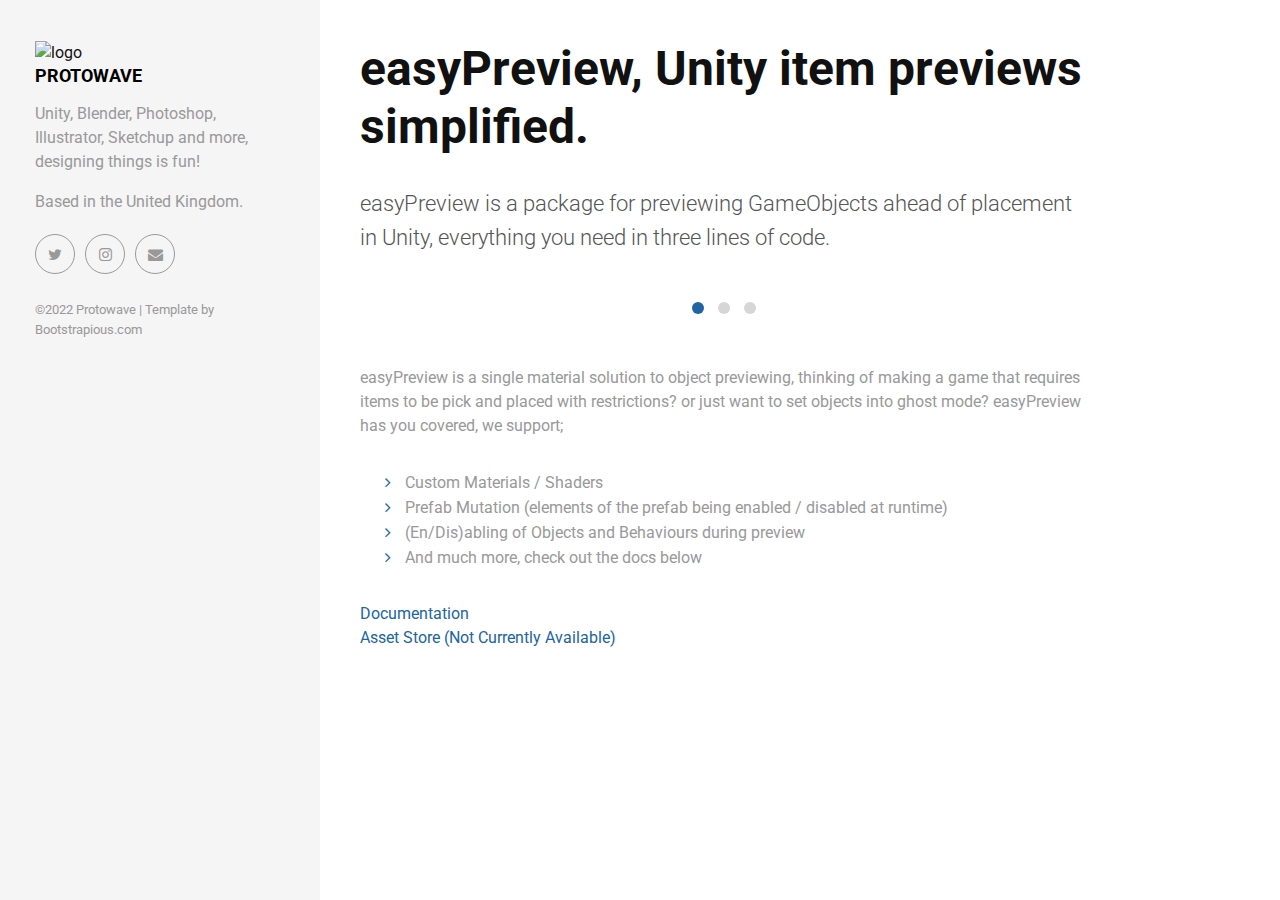
==== easyPreview.html @ 977b1736 "tab stuff" ====
<!DOCTYPE html>
<html>
</html>
<head>
  <meta charset="utf-8">
  <meta http-equiv="X-UA-Compatible" content="IE=edge">
  <title>✨ ̷p̷r̷o̷t̷o̷w̷a̷v̷e̷ - easyPreview</title>
  <meta name="description" content="">
  <meta name="viewport" content="width=device-width, initial-scale=1">
  <meta name="robots" content="all,follow">
  <!-- Bootstrap CSS-->
  <link rel="stylesheet" href="vendor/bootstrap/css/bootstrap.min.css">
  <!-- Font Awesome CSS-->
  <link rel="stylesheet" href="vendor/font-awesome/css/font-awesome.min.css">
  <!-- Google fonts - Roboto-->
  <link rel="stylesheet" href="https://fonts.googleapis.com/css?family=Roboto:400,300,700,400italic">
  <!-- owl carousel-->
  <link rel="stylesheet" href="vendor/owl.carousel/assets/owl.carousel.css">
  <link rel="stylesheet" href="vendor/owl.carousel/assets/owl.theme.default.css">
  <!-- theme stylesheet-->
  <link rel="stylesheet" href="css/style.blue.css" id="theme-stylesheet">
  <!-- Custom stylesheet - for your changes-->
  <link rel="stylesheet" href="css/custom.css">
  <!-- Favicon-->
  <link rel="shortcut icon" href="favicon.ico">
  <!-- Tweaks for older IEs--><!--[if lt IE 9]>
    <script src="https://oss.maxcdn.com/html5shiv/3.7.3/html5shiv.min.js"></script>
    <script src="https://oss.maxcdn.com/respond/1.4.2/respond.min.js"></script><![endif]-->


    <link rel="preconnect" href="https://fonts.googleapis.com">
<link rel="preconnect" href="https://fonts.gstatic.com" crossorigin>
<link href="https://fonts.googleapis.com/css2?family=Be+Vietnam+Pro:ital,wght@0,500;0,600;0,700;1,500;1,600;1,700&display=swap" rel="stylesheet">


</head>
<body>
  <div id="all">
    <div class="container-fluid">
      <div class="row row-offcanvas row-offcanvas-left"> 
        <!--   *** SIDEBAR ***-->
        <div id="sidebar" class="col-md-4 col-lg-3 sidebar-offcanvas">
          <div class="sidebar-content">

            <div id="logo_div">
            <img src="logo128.png" alt="logo" width="30" height="30" id="title_logo">
            <h1 class="sidebar-heading"> <a href="index.html" id="title_Override">protowave</a></h1>
            </div>
            
            <p class="sidebar-p">Unity, Blender, Photoshop, Illustrator, Sketchup and more, designing things is fun!</p>
            <p class="sidebar-p">Based in the United Kingdom. </p>
            <!--<ul class="sidebar-menu">-->
                <!-- Link-->
                <!--<li class="sidebar-item"><a href="index.html" class="sidebar-link active">Home</a></li>-->
                <!-- Link-->
               <!-- <li class="sidebar-item"><a href="about.html" class="sidebar-link">About</a></li>-->
                <!-- Link-->
               <!-- <li class="sidebar-item"><a href="contact.html" class="sidebar-link">Get in touch</a></li>-->
            <!--</ul>-->
            <!--<p class="social"><a href="#" data-animate-hover="pulse" class="external facebook"><i class="fa fa-facebook"></i></a><a href="#" data-animate-hover="pulse" class="external gplus"><i class="fa fa-google-plus"></i></a><a href="#" data-animate-hover="pulse" class="external twitter"><i class="fa fa-twitter"></i></a><a href="#" title="" class="external instagram"><i class="fa fa-instagram"></i></a><a href="#" data-animate-hover="pulse" class="email"><i class="fa fa-envelope"></i></a></p>-->
            <p class="social"></i></a><a href="#" data-animate-hover="pulse" class="external twitter"><i class="fa fa-twitter"></i></a><a href="#" title="" class="external instagram"><i class="fa fa-instagram"></i></a><a href="#" data-animate-hover="pulse" class="email"><i class="fa fa-envelope"></i></a></p>
            <div class="copyright text-center text-md-left">
              <p class="credit">&copy;2022 Protowave | Template by <a href="http://bootstrapious.com/portfolio-themes" class="external">Bootstrapious.com</a></p>
              <!-- Please do not remove the backlink to us, unless you support the development at http://bootstrapious.com/donate. It is part of the license conditions. Thanks for understanding :)        -->
            </div>
          </div>
        </div>
        <!--   *** SIDEBAR END ***  -->
        <!--   *** DETAIL ***-->
        <div class="col-md-8 col-lg-9 content-column white-background">
          <div class="small-navbar d-flex d-md-none">
            <button type="button" data-toggle="offcanvas" class="btn btn-outline-primary"> <i class="fa fa-align-left mr-2"></i>Menu</button>
            <h1 class="small-navbar-heading"> <a href="index.html">Creative </a></h1>
          </div>
          <div class="row">
            <div class="col-xl-10">
              <div class="content-column-content">
                <h1>easyPreview, Unity item previews simplified.</h1>
                <p class="lead">easyPreview is a package for previewing GameObjects ahead of placement in Unity, everything you need in three lines of code.</p>
                <div id="main-slider" class="owl-carousel owl-theme">
                  <div class="item"><img src="images/dualfirecrop.png" alt="" class="img-fluid"></div>
                  <div class="item"><img src="images/fireprefabexample.png" alt="" class="img-fluid"></div>
                  <div class="item"><img src="images/previewentity.png" alt="" class="img-fluid"></div>
                </div>
                <!-- /#main-slider-->
                <p>easyPreview is a single material solution to object previewing, thinking of making a game that requires items to be pick and placed with restrictions? or just want to set objects
                  into ghost mode? easyPreview has you covered, we support;</p>

                  <ul>
                    <li>Custom Materials / Shaders</li>
                    <li>Prefab Mutation (elements of the prefab being enabled / disabled at runtime)</li>
                    <li>(En/Dis)abling of Objects and Behaviours during preview</li>
                    <li>And much more, check out the docs below</li>
                    </ul>

                <a href="documentation/easyPreview" class="document_links">Documentation</a>
                <br>
                <a href="" class="document_links">Asset Store (Not Currently Available)</a>

                <!--
                <ol>
                  <li>Lorem ipsum dolor sit amet, consectetuer adipiscing elit.</li>
                  <li>Aliquam tincidunt mauris eu risus.</li>
                </ol>
                <blockquote class="blockquote">
                  <p class="mb-0">The Big Oxmox advised her not to do so, because there were thousands of bad Commas, wild Question Marks and devious Semikoli, but the Little Blind Text didn’t listen. She packed her seven versalia, put her initial into the belt and made herself on the way.</p>
                </blockquote>
                <h2>Header Level 2</h2>
                <p>Even the all-powerful Pointing has no control about the blind texts it is an almost unorthographic life One day however a small line of blind text by the name of Lorem Ipsum decided to leave for the far World of Grammar.</p>
                <p>The Big Oxmox advised her not to do so, because there were thousands of bad Commas, wild Question Marks and devious Semikoli, but the Little Blind Text didn’t listen. She packed her seven versalia, put her initial into the belt and made herself on the way.</p>
                <ul>
                  <li>Lorem ipsum dolor sit amet, consectetuer adipiscing elit.</li>
                  <li>Aliquam tincidunt mauris eu risus.</li>
                </ul>
                <p>When she reached the first hills of the Italic Mountains, she had a last view back on the skyline of her hometown Bookmarksgrove, the headline of Alphabet Village and the subline of her own road, the Line Lane. Pityful a rethoric question ran over her cheek, then</p>
              -->
              </div>
            </div>
          </div>
        </div>
      </div>
    </div>
  </div>
  <!-- JavaScript files-->
  <script src="vendor/jquery/jquery.min.js"></script>
  <script src="vendor/popper.js/umd/popper.min.js"> </script>
  <script src="vendor/bootstrap/js/bootstrap.min.js"></script>
  <script src="vendor/jquery.cookie/jquery.cookie.js"> </script>
  <script src="vendor/owl.carousel/owl.carousel.min.js"></script>
  <script src="vendor/masonry-layout/masonry.pkgd.min.js"></script>
  <script src="js/front.js"></script>
</body>
---- css/style.blue.css ----
/*
=========================================
=========================================

   Bootstrapious Boilerplate Template

=========================================
========================================= */
/*

=========================================================
    GENERAL
=========================================================

*/
html,
body {
  overflow-x: hidden;
}

strong {
  font-weight: 700;
}

header {
  z-index: 1000;
}

section {
  position: relative;
  padding-top: 0.625rem;
  padding-bottom: 0.625rem;
}

section.background-gray-lighter {
  background: #eee;
}

section.background-gray-lightest {
  background: #f5f5f5;
  border-top: solid 1px #eee;
  border-bottom: solid 1px #eee;
}

section.background-secondary {
  background: #FC888A;
  border-top: solid 1px #f92528;
  border-bottom: solid 1px #f92528;
}

.section-inverse {
  color: #fff;
}

.section-inverse h1,
.section-inverse h2,
.section-inverse h3,
.section-inverse h4,
.section-inverse h5,
.section-inverse h6 {
  color: #fff;
}

.section-inverse .heading:after {
  background: #fff;
}

.no-space .box {
  margin: 0 -0.9375rem;
}

.margin-top {
  margin-top: 1.875rem;
}

.margin-top--big {
  margin-top: 3.75rem !important;
}

.margin-bottom {
  margin-bottom: 1.875rem;
}

.margin-bottom--big {
  margin-bottom: 3.75rem !important;
}

.padding--small {
  padding-top: 1.875rem;
  padding-bottom: 1.875rem;
}

.weight-300 {
  font-weight: 300 !important;
}

.weight-500 {
  font-weight: 500 !important;
}

.weight-700 {
  font-weight: 700 !important;
}

.text-gray {
  color: #555;
}

.text-gray-light {
  color: #999;
}

.text-gray-lighter {
  color: #eee;
}

a,
button {
  -webkit-transition: all 0.2s;
  transition: all 0.2s;
}

.clickable {
  cursor: pointer !important;
}

.required {
  color: #2065A1;
}

.accent {
  color: #2065A1;
}

.icon {
  display: inline-block;
  width: 3.75rem;
  height: 3.75rem;
  line-height: 3.75rem;
  border-radius: 1.875rem;
  border: solid 1px #2065A1;
  color: #2065A1;
  -webkit-transition: all 0.3s;
  transition: all 0.3s;
  font-size: 1.875rem;
  margin: 0 auto 1.875rem;
  text-align: center;
}

.icon.brand-secondary {
  border-color: #FC888A;
  color: #FC888A;
}

.icon.brand-terciary {
  border-color: #37123C;
  color: #37123C;
}

.icon.brand-four {
  border-color: #71677C;
  color: #71677C;
}

/*

=========================================================
SIDEBAR + RIGHT COLUMN
=========================================================

*/
#sidebar {
  padding-top: 2.5rem;
}

@media (min-width: 576px) {
  .sidebar-content {
    padding-left: 1.25rem;
    padding-right: 1.25rem;
  }
}

.sidebar-heading {
  font-size: 1.125rem;
  text-transform: uppercase;
}

.sidebar-heading a {
  color: #000;
  text-decoration: none;
  -webkit-transition: all 0.3s;
  transition: all 0.3s;
}

.sidebar-heading a:hover {
  border-bottom: dotted 1px #2065A1;
  color: #000;
  text-decoration: none;
}

.sidebar-p {
  color: #999;
  font-size: 0.875;
}

.sidebar-menu {
  list-style-type: none;
  padding-left: 1.25rem;
  margin-bottom: 2.5rem;
}

.sidebar-item {
  margin-bottom: 0.85rem;
}

.sidebar-item.active > a, .sidebar-item.current-menu-item > a {
  color: #2065A1;
  font-weight: bold;
}

.sidebar-item.active:before, .sidebar-item.current-menu-item:before {
  color: #2065A1;
}

.sidebar-item a:hover {
  text-decoration: none;
  color: #2065A1;
}

.sidebar-item .sub-menu {
  list-style: none;
  padding-left: 0.625rem;
  margin: 0.625rem 0;
}

.sidebar-item .sub-menu a {
  color: #999;
}

.sidebar-item .sub-menu a:hover {
  color: #2065A1;
}

.sidebar-item .sub-menu li.active > a,
.sidebar-item .sub-menu li.current-menu-item > a {
  color: #2065A1;
  font-weight: bold;
}

.sidebar-item .sub-menu li.active:before,
.sidebar-item .sub-menu li.current-menu-item:before {
  color: #2065A1;
}

.sidebar-link {
  color: #555;
}

.sidebar-link:before {
  font-family: 'FontAwesome';
  content: '\f105';
  margin: 0 0.85rem 0 -0.9375rem;
  color: #999;
}

.sidebar-link.active {
  color: #2065A1;
  font-weight: bold;
}

.sidebar-link.active::before {
  color: #2065A1;
}

.sidebar-link:hover::before {
  color: #2065A1;
}

.content-column {
  padding-top: 2.5rem;
  padding-left: 1.25rem;
  padding-right: 1.25rem;
  padding-bottom: 1.25rem;
}

@media (min-width: 768px) {
  .content-column {
    padding-left: 2.5rem;
    padding-right: 2.5rem;
  }
}

.content-column.white-background {
  background: #fff;
  min-height: 100vh;
}

.grid {
  padding-top: 0.85rem;
  overflow: hidden;
}

.content-column-content p.lead {
  color: #555;
}

.content-column-content p,
.content-column-content li {
  color: #999;
}

.content-column-content ul li {
  list-style-type: none;
}

.content-column-content ul li:before {
  font-family: 'FontAwesome';
  content: '\f105';
  margin: 0 0.85rem 0 -0.9375rem;
  color: #2065A1;
}

.content-column-content h1,
.content-column-content h2,
.content-column-content h3,
.content-column-content h4,
.content-column-content h5,
.content-column-content h6,
.content-column-content p,
.content-column-content form,
.content-column-content ul,
.content-column-content ol {
  margin-bottom: 2rem;
}

.small-navbar {
  width: 100%;
  -webkit-box-pack: justify;
  -ms-flex-pack: justify;
  justify-content: space-between;
  -webkit-box-align: center;
  -ms-flex-align: center;
  align-items: center;
  margin-bottom: 2rem;
}

.small-navbar-heading {
  display: block;
  font-size: 1.125rem;
  text-transform: uppercase;
  margin-bottom: 0 !important;
}

.small-navbar-heading a {
  color: #000;
  text-decoration: none;
  -webkit-transition: all 0.3s;
  transition: all 0.3s;
}

.small-navbar-heading a:hover {
  border-bottom: dotted 1px #2065A1;
  color: #000;
  text-decoration: none;
}

/*

=========================================================
OFF-CANVAS SIDEBAR BEHAVIOUR
=========================================================

*/
@media (max-width: 767.98px) {
  .row-offcanvas {
    position: relative;
    -webkit-transition: all .25s ease-out;
    transition: all .25s ease-out;
    opacity: 1;
  }
  .row-offcanvas-right {
    right: 0;
  }
  .row-offcanvas-left {
    left: 0;
  }
  .row-offcanvas-right .sidebar-offcanvas {
    right: -50%;
    /* 6 columns */
  }
  .row-offcanvas-left .sidebar-offcanvas {
    left: -48%;
    /* 6 columns */
  }
  .row-offcanvas-right.active {
    right: 50%;
    /* 6 columns */
  }
  .row-offcanvas-left.active {
    left: 50%;
    /* 6 columns */
  }
  .sidebar-offcanvas {
    position: absolute;
    top: 0;
    width: 50%;
    /* 6 columns */
  }
}

/*

=========================================================
SERVICES / INTEGRATIONS
=========================================================

*/
.services {
  margin-top: 5rem;
  text-align: center;
}

.services .services-heading {
  text-transform: uppercase;
  font-size: 1.125rem;
  font-weight: 400;
  color: #999;
  margin-bottom: 2.5rem;
}

.services .heading {
  font-size: 1.125rem;
  font-weight: 700;
  margin-bottom: 1.25rem;
  text-align: center;
}

.services .heading:after {
  content: " ";
  display: block;
  width: 6.25rem;
  height: 1px;
  margin: 1.25rem auto 1.25rem;
  background: #2065A1;
}

.services p {
  font-size: 0.875rem;
  line-height: 1.5;
  margin-bottom: 3.75rem;
  color: #999;
}

/*

=========================================================
CUSTOMERS
=========================================================

*/
.customer {
  text-align: center;
}

.customer img {
  display: inline-block;
  margin-top: 0.625rem;
  margin-bottom: 0.625rem;
  -webkit-filter: grayscale(100%);
  filter: grayscale(100%);
}

.customer img:hover {
  -webkit-filter: grayscale(0);
  filter: grayscale(0);
}

/*

=========================================================
SIGN UP FORM
=========================================================

*/
@media (max-width: 767.98px) {
  .sign-up-form .form-control {
    margin-bottom: 1.25rem;
  }
  .sign-up-form .btn {
    margin-bottom: 1.25rem;
  }
}

label {
  font-weight: normal;
  color: #555;
  font-size: 0.875rem;
  text-transform: uppercase;
  letter-spacing: .1rem;
}

/*

=========================================================
SOCIAL LINKS
=========================================================

*/
.contact-form {
  margin-bottom: 1.25rem;
}

p.social {
  margin-top: 1.25rem;
}

p.social a {
  margin: 0 0.625rem 0.625rem 0;
  color: #fff;
  display: inline-block;
  width: 2.5rem;
  height: 2.5rem;
  border-radius: 1.25rem;
  line-height: 2.5rem;
  font-size: 0.9375rem;
  text-align: center;
  -webkit-transition: all 0.3s;
  transition: all 0.3s;
  vertical-align: bottom;
  border: solid 1px #999;
  color: #999;
  transition: all 0.3s;
  /*
             &.facebook {background-color: #4460ae; border-color: #4460ae;}
             &.gplus {background-color: #c21f25; border-color: #c21f25;}
             &.twitter {background-color: #3cf; border-color: #3cf;}
             &.instagram {background-color: #cd4378; border-color: #cd4378;}
             &.email {background-color: #4a7f45; border-color: #4a7f45;}
             &.link {background-color: #871AFF; border-color: #871AFF;}
             */
}

p.social a:hover {
  color: #2065A1;
  border-color: #2065A1;
}

p.social a i {
  vertical-align: bottom;
  line-height: 2.5rem;
}

p.social.social--outline a {
  background: transparent;
}

p.social.social--outline a.facebook {
  color: #4460ae;
  border-color: #4460ae;
}

p.social.social--outline a.gplus {
  color: #c21f25;
  border-color: #c21f25;
}

p.social.social--outline a.twitter {
  color: #3cf;
  border-color: #3cf;
}

p.social.social--outline a.instagram {
  color: #cd4378;
  border-color: #cd4378;
}

p.social.social--outline a.email {
  color: #4a7f45;
  border-color: #4a7f45;
}

p.social.social--outline a.link {
  color: #871AFF;
  border-color: #871AFF;
}

p.social.social--big a {
  width: 3.75rem;
  height: 3.75rem;
  border-radius: 1.875rem;
  line-height: 3.75rem;
  font-size: 1.56rem;
}

p.social.social--big i {
  line-height: 3.75rem;
}

/*

=========================================================
COPYRIGHT
=========================================================

*/
.copyright {
  color: #999;
  font-size: 0.8125rem;
}

.copyright p.credit {
  margin-bottom: 0.625rem;
}

.copyright p.credit a {
  color: #999;
}

/*

=========================================================
MAIN PORTFOLIO SLIDER
=========================================================

*/
#main-slider {
  margin-bottom: 2.5rem;
}

#main-slider ul li div {
  width: 100%;
}

#main-slider .owl-wrapper-outer {
  -webkit-box-shadow: 0 1px 0.85rem #ccc;
  box-shadow: 0 1px 0.85rem #ccc;
}

#main-slider .owl-controls .owl-buttons {
  display: none;
}

#main-slider .owl-controls .owl-page.active span,
#main-slider .owl-controls.clickable .owl-page:hover span {
  background: #2065A1;
}

/*

=========================================================
ABOUT
=========================================================

*/
.progress-title {
  text-align: left;
  font-weight: 700;
  text-transform: uppercase;
  color: #999;
  font-size: 0.78rem;
}

.progress-bar-skill1 {
  background: #4c99db;
}

.progress-bar-skill2 {
  background: #368cd7;
}

.progress-bar-skill3 {
  background: #2880cc;
}

.progress-bar-skill4 {
  background: #2472b6;
}

.progress-bar-skill5 {
  background: #2065a1;
}

.skill-item {
  margin-bottom: 1rem;
}

.skill-item:last-of-type {
  margin-bottom: 3rem;
}

.progress {
  height: 1.5rem;
  border-radius: 0;
}

/* breadcrumbs */
.breadcrumb {
  font-family: "Roboto", Helvetica, Arial, sans-serif;
  text-transform: uppercase;
  text-align: center;
  font-size: 0.875rem;
}

.masonry-item {
  margin-bottom: 2rem;
}

.tile-link {
  position: absolute;
  cursor: pointer;
  width: 100%;
  height: 100%;
  left: 0;
  top: 0;
  z-index: 30;
}

.box-masonry {
  background: #fff;
  position: relative;
  -webkit-box-shadow: 0 0 5px #ccc;
  box-shadow: 0 0 5px #ccc;
  -webkit-transition: all 0.3s;
  transition: all 0.3s;
  overflow: hidden;
  text-overflow: ellipsis;
  margin-bottom: 2rem;
}

.box-masonry h4 {
  font-size: 1rem;
  line-height: 1.5;
  font-weight: 700;
  text-transform: uppercase;
  letter-spacing: 0.1em;
}

.box-masonry h4 a {
  color: #000;
  border-bottom: solid 1px transparent;
}

.box-masonry h4 a:hover {
  border-bottom: dotted 1px #2065A1;
  color: #000;
  text-decoration: none;
}

.box-masonry .box-masonry-text {
  padding: 1rem 1.25rem 1rem;
}

.box-masonry .box-masonry-text p {
  color: #999;
  font-size: 0.95rem;
}

.box-masonry .box-masonry-hover-text-header {
  position: absolute;
  left: 0;
  right: 0;
  top: 0;
  padding: 1rem 1.25rem 1rem;
  opacity: 0;
  -webkit-transition: all 0.3s;
  transition: all 0.3s;
  color: #555;
}

.box-masonry .box-masonry-hover-text-header p {
  font-size: 0.875rem;
}

.box-masonry .box-masonry-hover-text-header h4 a {
  color: #555;
}

.box-masonry .box-masonry-hover-center {
  position: absolute;
  width: 100%;
  top: 30%;
  opacity: 0;
  padding-left: 1.25rem;
  -webkit-transition: all 0.3s;
  transition: all 0.3s;
  text-align: center;
}

.box-masonry .box-masonry-hover-center .see-more-icon {
  color: #555;
  font-size: 3.125rem;
}

.box-masonry:hover {
  margin-top: -5px;
  -webkit-box-shadow: 0 2px 20px rgba(0, 0, 0, 0.2);
  box-shadow: 0 2px 20px rgba(0, 0, 0, 0.2);
}

.box-masonry:hover .box-masonry-hover-text-header {
  opacity: 1;
}

.box-masonry:hover .box-masonry-hover-center {
  opacity: 1;
}

.box-masonry:hover .box-masonry-image.with-hover-overlay:before {
  opacity: 0.8;
}

.box-masonry:hover .box-masonry-image.with-hover-icon:after {
  opacity: 0.7;
}

.box-masonry h2:last-child,
.box-masonry p:last-child {
  margin-bottom: 0;
}

.box-masonry .box-masonry-image {
  display: block;
  position: relative;
  min-height: 6.25rem;
  background: #ccc;
}

.box-masonry .box-masonry-image.with-hover-overlay:before {
  display: block;
  position: absolute;
  content: " ";
  background: #fff;
  opacity: 0;
  width: 100%;
  height: 100%;
  left: 0;
  top: 0;
  -webkit-transition: all 0.3s;
  transition: all 0.3s;
}

.box-masonry .box-masonry-image.with-hover-icon:after {
  display: block;
  position: absolute;
  width: 100%;
  left: 0;
  top: 50%;
  -webkit-transform: translate(0, -50%);
  transform: translate(0, -50%);
  opacity: 0;
  -webkit-transition: all 0.3s;
  transition: all 0.3s;
  font-family: 'FontAwesome';
  content: '\f105';
  text-align: center;
  font-size: 3.125rem;
  color: #555;
}

.box-masonry .box-masonry-image:hover {
  text-decoration: none;
}

.comment-list {
  list-style-type: none;
  padding-left: 0;
}

.comment-list li:before {
  content: "";
  display: none;
  margin: 0;
}

.comments-title {
  text-transform: uppercase;
  color: #999;
  font-size: 1.5rem;
}

.comment-body {
  margin-bottom: 1.25rem;
}

.comment-meta {
  clear: both;
  margin-bottom: 1.25rem;
}

.comment-author {
  font-family: inherit;
  text-transform: uppercase;
  color: #999;
  font-size: 0.875rem;
  float: left;
}

.comment-metadata {
  float: right;
  font-family: inherit;
  text-transform: uppercase;
  color: #999;
  font-size: 0.875rem;
}

.comment-content {
  font-weight: 300;
}

.comment-reply-link {
  font-size: 0.875rem;
}

.avatar {
  border-radius: 50%;
}

.comment-respond {
  margin-top: 2.5rem;
}

.post-navigation {
  margin-bottom: 2.5rem;
}

.comment-reply-title {
  font-size: 1.5rem;
}

.entry-meta {
  color: #999;
  font-size: 0.875rem;
}

.owl-theme .owl-dots .owl-dot span {
  width: 12px;
  height: 12px;
}

.owl-theme .owl-dots .owl-dot {
  outline: none;
}

.owl-theme .owl-dots .owl-dot.active span,
.owl-theme .owl-dots .owl-dot:hover span {
  background: #2065A1;
}

/*

=====================
STYLE SWITCHER FOR DEMO
=====================

*/
#style-switch-button {
  position: fixed;
  bottom: 120px;
  left: 0px;
  border-radius: 0;
  z-index: 2;
  color: #fff;
}

#style-switch {
  width: 300px;
  padding: 20px;
  position: fixed;
  bottom: 160px;
  left: 0;
  background: #fff;
  border: solid 1px #555;
  z-index: 2000;
}

#style-switch h4 {
  color: #252525;
}

/* ========================================= 
   
      THEMING OF THE BOOTSTRAP COMPONENTS           

   ========================================= 
   
    1 - NAVBAR
    2 - BUTTONS
    3 - TYPE
    4 - PAGINATION
    5 - UTILITIES
    6 - FORMS
    7 - CODE
    8 - NAV
    9 - CARD
    10 - DROPDOWNS
   
*/
/*
 * 1. NAVBAR
 */
.navbar {
  padding: 0.5rem 1rem;
}

.navbar-brand {
  display: inline-block;
  padding-top: 0.3125rem;
  padding-bottom: 0.3125rem;
  margin-right: 1rem;
  font-size: 1.25rem;
}

.navbar-toggler {
  padding: 0.25rem 0.75rem;
  font-size: 1.25rem;
  line-height: 1;
  border: 1px solid transparent;
  border-radius: 0;
}

.navbar-light .navbar-brand {
  color: rgba(0, 0, 0, 0.9);
}

.navbar-light .navbar-brand:hover, .navbar-light .navbar-brand:focus {
  color: rgba(0, 0, 0, 0.9);
}

.navbar-light .navbar-nav .nav-link {
  color: rgba(0, 0, 0, 0.5);
}

.navbar-light .navbar-nav .nav-link:hover, .navbar-light .navbar-nav .nav-link:focus {
  color: rgba(0, 0, 0, 0.7);
}

.navbar-light .navbar-nav .nav-link.disabled {
  color: rgba(0, 0, 0, 0.3);
}

.navbar-light .navbar-nav .show > .nav-link,
.navbar-light .navbar-nav .active > .nav-link,
.navbar-light .navbar-nav .nav-link.show,
.navbar-light .navbar-nav .nav-link.active {
  color: rgba(0, 0, 0, 0.9);
}

.navbar-light .navbar-toggler {
  color: rgba(0, 0, 0, 0.5);
  border-color: rgba(0, 0, 0, 0.1);
}

.navbar-light .navbar-toggler-icon {
  background-image: url("data:image/svg+xml;charset=utf8,%3Csvg viewBox='0 0 30 30' xmlns='http://www.w3.org/2000/svg'%3E%3Cpath stroke='rgba(0, 0, 0, 0.5)' stroke-width='2' stroke-linecap='round' stroke-miterlimit='10' d='M4 7h22M4 15h22M4 23h22'/%3E%3C/svg%3E");
}

.navbar-light .navbar-text {
  color: rgba(0, 0, 0, 0.5);
}

.navbar-dark .navbar-brand {
  color: #fff;
}

.navbar-dark .navbar-brand:hover, .navbar-dark .navbar-brand:focus {
  color: #fff;
}

.navbar-dark .navbar-nav .nav-link {
  color: rgba(255, 255, 255, 0.5);
}

.navbar-dark .navbar-nav .nav-link:hover, .navbar-dark .navbar-nav .nav-link:focus {
  color: rgba(255, 255, 255, 0.75);
}

.navbar-dark .navbar-nav .nav-link.disabled {
  color: rgba(255, 255, 255, 0.25);
}

.navbar-dark .navbar-nav .show > .nav-link,
.navbar-dark .navbar-nav .active > .nav-link,
.navbar-dark .navbar-nav .nav-link.show,
.navbar-dark .navbar-nav .nav-link.active {
  color: #fff;
}

.navbar-dark .navbar-toggler {
  color: rgba(255, 255, 255, 0.5);
  border-color: rgba(255, 255, 255, 0.1);
}

.navbar-dark .navbar-toggler-icon {
  background-image: url("data:image/svg+xml;charset=utf8,%3Csvg viewBox='0 0 30 30' xmlns='http://www.w3.org/2000/svg'%3E%3Cpath stroke='rgba(255, 255, 255, 0.5)' stroke-width='2' stroke-linecap='round' stroke-miterlimit='10' d='M4 7h22M4 15h22M4 23h22'/%3E%3C/svg%3E");
}

.navbar-dark .navbar-text {
  color: rgba(255, 255, 255, 0.5);
}

/*
 * 2. BUTTONS
 */
.btn {
  font-weight: 400;
  border: 1px solid transparent;
  padding: 0.375rem 0.75rem;
  font-size: 1rem;
  line-height: 1.5;
  border-radius: 0;
  -webkit-transition: color 0.15s ease-in-out, background-color 0.15s ease-in-out, border-color 0.15s ease-in-out, -webkit-box-shadow 0.15s ease-in-out;
  transition: color 0.15s ease-in-out, background-color 0.15s ease-in-out, border-color 0.15s ease-in-out, -webkit-box-shadow 0.15s ease-in-out;
  transition: color 0.15s ease-in-out, background-color 0.15s ease-in-out, border-color 0.15s ease-in-out, box-shadow 0.15s ease-in-out;
  transition: color 0.15s ease-in-out, background-color 0.15s ease-in-out, border-color 0.15s ease-in-out, box-shadow 0.15s ease-in-out, -webkit-box-shadow 0.15s ease-in-out;
}

@media screen and (prefers-reduced-motion: reduce) {
  .btn {
    -webkit-transition: none;
    transition: none;
  }
}

.btn:focus, .btn.focus {
  -webkit-box-shadow: 0 0 0 0.2rem rgba(32, 101, 161, 0.25);
  box-shadow: 0 0 0 0.2rem rgba(32, 101, 161, 0.25);
}

.btn.disabled, .btn:disabled {
  opacity: 0.65;
}

.btn:not(:disabled):not(.disabled):active, .btn:not(:disabled):not(.disabled).active {
  background-image: none;
}

.btn-link {
  font-weight: 400;
  color: #2065A1;
}

.btn-link:hover {
  color: #133d61;
  text-decoration: underline;
}

.btn-link:focus, .btn-link.focus {
  text-decoration: underline;
}

.btn-link:disabled, .btn-link.disabled {
  color: #222;
}

.btn-primary {
  color: #fff;
  background-color: #2065A1;
  border-color: #2065A1;
}

.btn-primary:hover {
  color: #fff;
  background-color: #1a5181;
  border-color: #184a76;
}

.btn-primary:focus, .btn-primary.focus {
  -webkit-box-shadow: 0 0 0 0.2rem rgba(32, 101, 161, 0.5);
  box-shadow: 0 0 0 0.2rem rgba(32, 101, 161, 0.5);
}

.btn-primary.disabled, .btn-primary:disabled {
  color: #fff;
  background-color: #2065A1;
  border-color: #2065A1;
}

.btn-primary:not(:disabled):not(.disabled):active, .btn-primary:not(:disabled):not(.disabled).active,
.show > .btn-primary.dropdown-toggle {
  color: #fff;
  background-color: #184a76;
  border-color: #15446c;
}

.btn-primary:not(:disabled):not(.disabled):active:focus, .btn-primary:not(:disabled):not(.disabled).active:focus,
.show > .btn-primary.dropdown-toggle:focus {
  -webkit-box-shadow: 0 0 0 0.2rem rgba(32, 101, 161, 0.5);
  box-shadow: 0 0 0 0.2rem rgba(32, 101, 161, 0.5);
}

.btn-secondary {
  color: #fff;
  background-color: #222;
  border-color: #222;
}

.btn-secondary:hover {
  color: #fff;
  background-color: #0f0f0f;
  border-color: #090909;
}

.btn-secondary:focus, .btn-secondary.focus {
  -webkit-box-shadow: 0 0 0 0.2rem rgba(34, 34, 34, 0.5);
  box-shadow: 0 0 0 0.2rem rgba(34, 34, 34, 0.5);
}

.btn-secondary.disabled, .btn-secondary:disabled {
  color: #fff;
  background-color: #222;
  border-color: #222;
}

.btn-secondary:not(:disabled):not(.disabled):active, .btn-secondary:not(:disabled):not(.disabled).active,
.show > .btn-secondary.dropdown-toggle {
  color: #fff;
  background-color: #090909;
  border-color: #020202;
}

.btn-secondary:not(:disabled):not(.disabled):active:focus, .btn-secondary:not(:disabled):not(.disabled).active:focus,
.show > .btn-secondary.dropdown-toggle:focus {
  -webkit-box-shadow: 0 0 0 0.2rem rgba(34, 34, 34, 0.5);
  box-shadow: 0 0 0 0.2rem rgba(34, 34, 34, 0.5);
}

.btn-success {
  color: #fff;
  background-color: #28a745;
  border-color: #28a745;
}

.btn-success:hover {
  color: #fff;
  background-color: #218838;
  border-color: #1e7e34;
}

.btn-success:focus, .btn-success.focus {
  -webkit-box-shadow: 0 0 0 0.2rem rgba(40, 167, 69, 0.5);
  box-shadow: 0 0 0 0.2rem rgba(40, 167, 69, 0.5);
}

.btn-success.disabled, .btn-success:disabled {
  color: #fff;
  background-color: #28a745;
  border-color: #28a745;
}

.btn-success:not(:disabled):not(.disabled):active, .btn-success:not(:disabled):not(.disabled).active,
.show > .btn-success.dropdown-toggle {
  color: #fff;
  background-color: #1e7e34;
  border-color: #1c7430;
}

.btn-success:not(:disabled):not(.disabled):active:focus, .btn-success:not(:disabled):not(.disabled).active:focus,
.show > .btn-success.dropdown-toggle:focus {
  -webkit-box-shadow: 0 0 0 0.2rem rgba(40, 167, 69, 0.5);
  box-shadow: 0 0 0 0.2rem rgba(40, 167, 69, 0.5);
}

.btn-info {
  color: #fff;
  background-color: #17a2b8;
  border-color: #17a2b8;
}

.btn-info:hover {
  color: #fff;
  background-color: #138496;
  border-color: #117a8b;
}

.btn-info:focus, .btn-info.focus {
  -webkit-box-shadow: 0 0 0 0.2rem rgba(23, 162, 184, 0.5);
  box-shadow: 0 0 0 0.2rem rgba(23, 162, 184, 0.5);
}

.btn-info.disabled, .btn-info:disabled {
  color: #fff;
  background-color: #17a2b8;
  border-color: #17a2b8;
}

.btn-info:not(:disabled):not(.disabled):active, .btn-info:not(:disabled):not(.disabled).active,
.show > .btn-info.dropdown-toggle {
  color: #fff;
  background-color: #117a8b;
  border-color: #10707f;
}

.btn-info:not(:disabled):not(.disabled):active:focus, .btn-info:not(:disabled):not(.disabled).active:focus,
.show > .btn-info.dropdown-toggle:focus {
  -webkit-box-shadow: 0 0 0 0.2rem rgba(23, 162, 184, 0.5);
  box-shadow: 0 0 0 0.2rem rgba(23, 162, 184, 0.5);
}

.btn-warning {
  color: #111;
  background-color: #ffc107;
  border-color: #ffc107;
}

.btn-warning:hover {
  color: #111;
  background-color: #e0a800;
  border-color: #d39e00;
}

.btn-warning:focus, .btn-warning.focus {
  -webkit-box-shadow: 0 0 0 0.2rem rgba(255, 193, 7, 0.5);
  box-shadow: 0 0 0 0.2rem rgba(255, 193, 7, 0.5);
}

.btn-warning.disabled, .btn-warning:disabled {
  color: #111;
  background-color: #ffc107;
  border-color: #ffc107;
}

.btn-warning:not(:disabled):not(.disabled):active, .btn-warning:not(:disabled):not(.disabled).active,
.show > .btn-warning.dropdown-toggle {
  color: #111;
  background-color: #d39e00;
  border-color: #c69500;
}

.btn-warning:not(:disabled):not(.disabled):active:focus, .btn-warning:not(:disabled):not(.disabled).active:focus,
.show > .btn-warning.dropdown-toggle:focus {
  -webkit-box-shadow: 0 0 0 0.2rem rgba(255, 193, 7, 0.5);
  box-shadow: 0 0 0 0.2rem rgba(255, 193, 7, 0.5);
}

.btn-danger {
  color: #fff;
  background-color: #dc3545;
  border-color: #dc3545;
}

.btn-danger:hover {
  color: #fff;
  background-color: #c82333;
  border-color: #bd2130;
}

.btn-danger:focus, .btn-danger.focus {
  -webkit-box-shadow: 0 0 0 0.2rem rgba(220, 53, 69, 0.5);
  box-shadow: 0 0 0 0.2rem rgba(220, 53, 69, 0.5);
}

.btn-danger.disabled, .btn-danger:disabled {
  color: #fff;
  background-color: #dc3545;
  border-color: #dc3545;
}

.btn-danger:not(:disabled):not(.disabled):active, .btn-danger:not(:disabled):not(.disabled).active,
.show > .btn-danger.dropdown-toggle {
  color: #fff;
  background-color: #bd2130;
  border-color: #b21f2d;
}

.btn-danger:not(:disabled):not(.disabled):active:focus, .btn-danger:not(:disabled):not(.disabled).active:focus,
.show > .btn-danger.dropdown-toggle:focus {
  -webkit-box-shadow: 0 0 0 0.2rem rgba(220, 53, 69, 0.5);
  box-shadow: 0 0 0 0.2rem rgba(220, 53, 69, 0.5);
}

.btn-light {
  color: #111;
  background-color: #f5f5f5;
  border-color: #f5f5f5;
}

.btn-light:hover {
  color: #111;
  background-color: #e2e2e2;
  border-color: gainsboro;
}

.btn-light:focus, .btn-light.focus {
  -webkit-box-shadow: 0 0 0 0.2rem rgba(245, 245, 245, 0.5);
  box-shadow: 0 0 0 0.2rem rgba(245, 245, 245, 0.5);
}

.btn-light.disabled, .btn-light:disabled {
  color: #111;
  background-color: #f5f5f5;
  border-color: #f5f5f5;
}

.btn-light:not(:disabled):not(.disabled):active, .btn-light:not(:disabled):not(.disabled).active,
.show > .btn-light.dropdown-toggle {
  color: #111;
  background-color: gainsboro;
  border-color: #d5d5d5;
}

.btn-light:not(:disabled):not(.disabled):active:focus, .btn-light:not(:disabled):not(.disabled).active:focus,
.show > .btn-light.dropdown-toggle:focus {
  -webkit-box-shadow: 0 0 0 0.2rem rgba(245, 245, 245, 0.5);
  box-shadow: 0 0 0 0.2rem rgba(245, 245, 245, 0.5);
}

.btn-dark {
  color: #fff;
  background-color: #333;
  border-color: #333;
}

.btn-dark:hover {
  color: #fff;
  background-color: #202020;
  border-color: #1a1a1a;
}

.btn-dark:focus, .btn-dark.focus {
  -webkit-box-shadow: 0 0 0 0.2rem rgba(51, 51, 51, 0.5);
  box-shadow: 0 0 0 0.2rem rgba(51, 51, 51, 0.5);
}

.btn-dark.disabled, .btn-dark:disabled {
  color: #fff;
  background-color: #333;
  border-color: #333;
}

.btn-dark:not(:disabled):not(.disabled):active, .btn-dark:not(:disabled):not(.disabled).active,
.show > .btn-dark.dropdown-toggle {
  color: #fff;
  background-color: #1a1a1a;
  border-color: #131313;
}

.btn-dark:not(:disabled):not(.disabled):active:focus, .btn-dark:not(:disabled):not(.disabled).active:focus,
.show > .btn-dark.dropdown-toggle:focus {
  -webkit-box-shadow: 0 0 0 0.2rem rgba(51, 51, 51, 0.5);
  box-shadow: 0 0 0 0.2rem rgba(51, 51, 51, 0.5);
}

.btn-outline-primary {
  color: #2065A1;
  background-color: transparent;
  background-image: none;
  border-color: #2065A1;
}

.btn-outline-primary:hover {
  color: #fff;
  background-color: #2065A1;
  border-color: #2065A1;
}

.btn-outline-primary:focus, .btn-outline-primary.focus {
  -webkit-box-shadow: 0 0 0 0.2rem rgba(32, 101, 161, 0.5);
  box-shadow: 0 0 0 0.2rem rgba(32, 101, 161, 0.5);
}

.btn-outline-primary.disabled, .btn-outline-primary:disabled {
  color: #2065A1;
  background-color: transparent;
}

.btn-outline-primary:not(:disabled):not(.disabled):active, .btn-outline-primary:not(:disabled):not(.disabled).active,
.show > .btn-outline-primary.dropdown-toggle {
  color: #fff;
  background-color: #2065A1;
  border-color: #2065A1;
}

.btn-outline-primary:not(:disabled):not(.disabled):active:focus, .btn-outline-primary:not(:disabled):not(.disabled).active:focus,
.show > .btn-outline-primary.dropdown-toggle:focus {
  -webkit-box-shadow: 0 0 0 0.2rem rgba(32, 101, 161, 0.5);
  box-shadow: 0 0 0 0.2rem rgba(32, 101, 161, 0.5);
}

.btn-outline-secondary {
  color: #222;
  background-color: transparent;
  background-image: none;
  border-color: #222;
}

.btn-outline-secondary:hover {
  color: #fff;
  background-color: #222;
  border-color: #222;
}

.btn-outline-secondary:focus, .btn-outline-secondary.focus {
  -webkit-box-shadow: 0 0 0 0.2rem rgba(34, 34, 34, 0.5);
  box-shadow: 0 0 0 0.2rem rgba(34, 34, 34, 0.5);
}

.btn-outline-secondary.disabled, .btn-outline-secondary:disabled {
  color: #222;
  background-color: transparent;
}

.btn-outline-secondary:not(:disabled):not(.disabled):active, .btn-outline-secondary:not(:disabled):not(.disabled).active,
.show > .btn-outline-secondary.dropdown-toggle {
  color: #fff;
  background-color: #222;
  border-color: #222;
}

.btn-outline-secondary:not(:disabled):not(.disabled):active:focus, .btn-outline-secondary:not(:disabled):not(.disabled).active:focus,
.show > .btn-outline-secondary.dropdown-toggle:focus {
  -webkit-box-shadow: 0 0 0 0.2rem rgba(34, 34, 34, 0.5);
  box-shadow: 0 0 0 0.2rem rgba(34, 34, 34, 0.5);
}

.btn-outline-success {
  color: #28a745;
  background-color: transparent;
  background-image: none;
  border-color: #28a745;
}

.btn-outline-success:hover {
  color: #fff;
  background-color: #28a745;
  border-color: #28a745;
}

.btn-outline-success:focus, .btn-outline-success.focus {
  -webkit-box-shadow: 0 0 0 0.2rem rgba(40, 167, 69, 0.5);
  box-shadow: 0 0 0 0.2rem rgba(40, 167, 69, 0.5);
}

.btn-outline-success.disabled, .btn-outline-success:disabled {
  color: #28a745;
  background-color: transparent;
}

.btn-outline-success:not(:disabled):not(.disabled):active, .btn-outline-success:not(:disabled):not(.disabled).active,
.show > .btn-outline-success.dropdown-toggle {
  color: #fff;
  background-color: #28a745;
  border-color: #28a745;
}

.btn-outline-success:not(:disabled):not(.disabled):active:focus, .btn-outline-success:not(:disabled):not(.disabled).active:focus,
.show > .btn-outline-success.dropdown-toggle:focus {
  -webkit-box-shadow: 0 0 0 0.2rem rgba(40, 167, 69, 0.5);
  box-shadow: 0 0 0 0.2rem rgba(40, 167, 69, 0.5);
}

.btn-outline-info {
  color: #17a2b8;
  background-color: transparent;
  background-image: none;
  border-color: #17a2b8;
}

.btn-outline-info:hover {
  color: #fff;
  background-color: #17a2b8;
  border-color: #17a2b8;
}

.btn-outline-info:focus, .btn-outline-info.focus {
  -webkit-box-shadow: 0 0 0 0.2rem rgba(23, 162, 184, 0.5);
  box-shadow: 0 0 0 0.2rem rgba(23, 162, 184, 0.5);
}

.btn-outline-info.disabled, .btn-outline-info:disabled {
  color: #17a2b8;
  background-color: transparent;
}

.btn-outline-info:not(:disabled):not(.disabled):active, .btn-outline-info:not(:disabled):not(.disabled).active,
.show > .btn-outline-info.dropdown-toggle {
  color: #fff;
  background-color: #17a2b8;
  border-color: #17a2b8;
}

.btn-outline-info:not(:disabled):not(.disabled):active:focus, .btn-outline-info:not(:disabled):not(.disabled).active:focus,
.show > .btn-outline-info.dropdown-toggle:focus {
  -webkit-box-shadow: 0 0 0 0.2rem rgba(23, 162, 184, 0.5);
  box-shadow: 0 0 0 0.2rem rgba(23, 162, 184, 0.5);
}

.btn-outline-warning {
  color: #ffc107;
  background-color: transparent;
  background-image: none;
  border-color: #ffc107;
}

.btn-outline-warning:hover {
  color: #fff;
  background-color: #ffc107;
  border-color: #ffc107;
}

.btn-outline-warning:focus, .btn-outline-warning.focus {
  -webkit-box-shadow: 0 0 0 0.2rem rgba(255, 193, 7, 0.5);
  box-shadow: 0 0 0 0.2rem rgba(255, 193, 7, 0.5);
}

.btn-outline-warning.disabled, .btn-outline-warning:disabled {
  color: #ffc107;
  background-color: transparent;
}

.btn-outline-warning:not(:disabled):not(.disabled):active, .btn-outline-warning:not(:disabled):not(.disabled).active,
.show > .btn-outline-warning.dropdown-toggle {
  color: #111;
  background-color: #ffc107;
  border-color: #ffc107;
}

.btn-outline-warning:not(:disabled):not(.disabled):active:focus, .btn-outline-warning:not(:disabled):not(.disabled).active:focus,
.show > .btn-outline-warning.dropdown-toggle:focus {
  -webkit-box-shadow: 0 0 0 0.2rem rgba(255, 193, 7, 0.5);
  box-shadow: 0 0 0 0.2rem rgba(255, 193, 7, 0.5);
}

.btn-outline-danger {
  color: #dc3545;
  background-color: transparent;
  background-image: none;
  border-color: #dc3545;
}

.btn-outline-danger:hover {
  color: #fff;
  background-color: #dc3545;
  border-color: #dc3545;
}

.btn-outline-danger:focus, .btn-outline-danger.focus {
  -webkit-box-shadow: 0 0 0 0.2rem rgba(220, 53, 69, 0.5);
  box-shadow: 0 0 0 0.2rem rgba(220, 53, 69, 0.5);
}

.btn-outline-danger.disabled, .btn-outline-danger:disabled {
  color: #dc3545;
  background-color: transparent;
}

.btn-outline-danger:not(:disabled):not(.disabled):active, .btn-outline-danger:not(:disabled):not(.disabled).active,
.show > .btn-outline-danger.dropdown-toggle {
  color: #fff;
  background-color: #dc3545;
  border-color: #dc3545;
}

.btn-outline-danger:not(:disabled):not(.disabled):active:focus, .btn-outline-danger:not(:disabled):not(.disabled).active:focus,
.show > .btn-outline-danger.dropdown-toggle:focus {
  -webkit-box-shadow: 0 0 0 0.2rem rgba(220, 53, 69, 0.5);
  box-shadow: 0 0 0 0.2rem rgba(220, 53, 69, 0.5);
}

.btn-outline-light {
  color: #f5f5f5;
  background-color: transparent;
  background-image: none;
  border-color: #f5f5f5;
}

.btn-outline-light:hover {
  color: #fff;
  background-color: #f5f5f5;
  border-color: #f5f5f5;
}

.btn-outline-light:focus, .btn-outline-light.focus {
  -webkit-box-shadow: 0 0 0 0.2rem rgba(245, 245, 245, 0.5);
  box-shadow: 0 0 0 0.2rem rgba(245, 245, 245, 0.5);
}

.btn-outline-light.disabled, .btn-outline-light:disabled {
  color: #f5f5f5;
  background-color: transparent;
}

.btn-outline-light:not(:disabled):not(.disabled):active, .btn-outline-light:not(:disabled):not(.disabled).active,
.show > .btn-outline-light.dropdown-toggle {
  color: #111;
  background-color: #f5f5f5;
  border-color: #f5f5f5;
}

.btn-outline-light:not(:disabled):not(.disabled):active:focus, .btn-outline-light:not(:disabled):not(.disabled).active:focus,
.show > .btn-outline-light.dropdown-toggle:focus {
  -webkit-box-shadow: 0 0 0 0.2rem rgba(245, 245, 245, 0.5);
  box-shadow: 0 0 0 0.2rem rgba(245, 245, 245, 0.5);
}

.btn-outline-dark {
  color: #333;
  background-color: transparent;
  background-image: none;
  border-color: #333;
}

.btn-outline-dark:hover {
  color: #fff;
  background-color: #333;
  border-color: #333;
}

.btn-outline-dark:focus, .btn-outline-dark.focus {
  -webkit-box-shadow: 0 0 0 0.2rem rgba(51, 51, 51, 0.5);
  box-shadow: 0 0 0 0.2rem rgba(51, 51, 51, 0.5);
}

.btn-outline-dark.disabled, .btn-outline-dark:disabled {
  color: #333;
  background-color: transparent;
}

.btn-outline-dark:not(:disabled):not(.disabled):active, .btn-outline-dark:not(:disabled):not(.disabled).active,
.show > .btn-outline-dark.dropdown-toggle {
  color: #fff;
  background-color: #333;
  border-color: #333;
}

.btn-outline-dark:not(:disabled):not(.disabled):active:focus, .btn-outline-dark:not(:disabled):not(.disabled).active:focus,
.show > .btn-outline-dark.dropdown-toggle:focus {
  -webkit-box-shadow: 0 0 0 0.2rem rgba(51, 51, 51, 0.5);
  box-shadow: 0 0 0 0.2rem rgba(51, 51, 51, 0.5);
}

.btn-lg {
  padding: 0.5rem 1rem;
  font-size: 1.25rem;
  line-height: 1.5;
  border-radius: 0;
}

.btn-sm {
  padding: 0.25rem 0.5rem;
  font-size: 0.875rem;
  line-height: 1.5;
  border-radius: 0;
}

/*
 * 3. TYPE  
 */
body {
  font-family: "Roboto", Helvetica, Arial, sans-serif;
  font-size: 1rem;
  font-weight: 400;
  line-height: 1.5;
  color: #111;
  background-color: #f5f5f5;
}

a {
  color: #2065A1;
  text-decoration: none;
}

a:hover, a:focus {
  color: #133d61;
  text-decoration: underline;
}

h1,
h2,
h3,
h4,
h5,
h6,
.h1,
.h2,
.h3,
.h4,
.h5,
.h6 {
  margin-bottom: 1rem;
  font-family: inherit;
  font-weight: 700;
  line-height: 1.2;
  color: inherit;
}

h1,
.h1 {
  font-size: 3rem;
}

h2,
.h2 {
  font-size: 2.5rem;
}

h3,
.h3 {
  font-size: 2rem;
}

h4,
.h4 {
  font-size: 1.5rem;
}

h5,
.h5 {
  font-size: 1.25rem;
}

h6,
.h6 {
  font-size: 1rem;
}

.lead {
  font-size: 1.4rem;
  font-weight: 300;
}

.display-1 {
  font-size: 6rem;
  font-weight: 300;
  line-height: 1.2;
}

.display-2 {
  font-size: 5.5rem;
  font-weight: 300;
  line-height: 1.2;
}

.display-3 {
  font-size: 4.5rem;
  font-weight: 300;
  line-height: 1.2;
}

.display-4 {
  font-size: 3.5rem;
  font-weight: 300;
  line-height: 1.2;
}

hr {
  border-top: 1px solid rgba(0, 0, 0, 0.1);
}

small,
.small {
  font-size: 80%;
  font-weight: 400;
}

mark,
.mark {
  padding: 0.2em;
  background-color: #fcf8e3;
}

.blockquote {
  padding: 0.5rem 1rem;
  margin-bottom: 2rem;
  font-size: 1rem;
  border-left: 5px solid #2065A1;
}

.blockquote-footer {
  color: #222;
}

.blockquote-footer::before {
  content: "\2014 \00A0";
}

.text-primary {
  color: #2065A1 !important;
}

a.text-primary:hover, a.text-primary:focus {
  color: #184a76 !important;
}

/*
 * 4. PAGINATION
 */
.page-item:first-child .page-link {
  border-top-left-radius: 0.25rem;
  border-bottom-left-radius: 0.25rem;
}

.page-item:last-child .page-link {
  border-top-right-radius: 0.25rem;
  border-bottom-right-radius: 0.25rem;
}

.page-item.active .page-link {
  color: #fff;
  background-color: #2065A1;
  border-color: #2065A1;
}

.page-item.disabled .page-link {
  color: #222;
  background-color: #fff;
  border-color: #999;
}

.page-link {
  padding: 0.5rem 0.75rem;
  line-height: 1.25;
  color: #2065A1;
  background-color: #fff;
  border: 1px solid #999;
}

.page-link:hover, .page-link:focus {
  color: #133d61;
  text-decoration: none;
  background-color: #eee;
  border-color: #999;
}

.pagination-lg .page-link {
  padding: 0.75rem 1.5rem;
  font-size: 1.25rem;
  line-height: 1.5;
}

.pagination-lg .page-item:first-child .page-link {
  border-top-left-radius: 0.3rem;
  border-bottom-left-radius: 0.3rem;
}

.pagination-lg .page-item:last-child .page-link {
  border-top-right-radius: 0.3rem;
  border-bottom-right-radius: 0.3rem;
}

.pagination-sm .page-link {
  padding: 0.25rem 0.5rem;
  font-size: 0.875rem;
  line-height: 1.5;
}

.pagination-sm .page-item:first-child .page-link {
  border-top-left-radius: 0.2rem;
  border-bottom-left-radius: 0.2rem;
}

.pagination-sm .page-item:last-child .page-link {
  border-top-right-radius: 0.2rem;
  border-bottom-right-radius: 0.2rem;
}

/*
* 5. UTILITIES
*/
.bg-primary {
  background-color: #2065A1 !important;
}

a.bg-primary:hover, a.bg-primary:focus,
button.bg-primary:hover,
button.bg-primary:focus {
  background-color: #184a76 !important;
}

.bg-secondary {
  background-color: #222 !important;
}

a.bg-secondary:hover, a.bg-secondary:focus,
button.bg-secondary:hover,
button.bg-secondary:focus {
  background-color: #090909 !important;
}

.bg-success {
  background-color: #28a745 !important;
}

a.bg-success:hover, a.bg-success:focus,
button.bg-success:hover,
button.bg-success:focus {
  background-color: #1e7e34 !important;
}

.bg-info {
  background-color: #17a2b8 !important;
}

a.bg-info:hover, a.bg-info:focus,
button.bg-info:hover,
button.bg-info:focus {
  background-color: #117a8b !important;
}

.bg-warning {
  background-color: #ffc107 !important;
}

a.bg-warning:hover, a.bg-warning:focus,
button.bg-warning:hover,
button.bg-warning:focus {
  background-color: #d39e00 !important;
}

.bg-danger {
  background-color: #dc3545 !important;
}

a.bg-danger:hover, a.bg-danger:focus,
button.bg-danger:hover,
button.bg-danger:focus {
  background-color: #bd2130 !important;
}

.bg-light {
  background-color: #f5f5f5 !important;
}

a.bg-light:hover, a.bg-light:focus,
button.bg-light:hover,
button.bg-light:focus {
  background-color: gainsboro !important;
}

.bg-dark {
  background-color: #333 !important;
}

a.bg-dark:hover, a.bg-dark:focus,
button.bg-dark:hover,
button.bg-dark:focus {
  background-color: #1a1a1a !important;
}

.border-primary {
  border-color: #2065A1 !important;
}

.border-secondary {
  border-color: #222 !important;
}

.border-success {
  border-color: #28a745 !important;
}

.border-info {
  border-color: #17a2b8 !important;
}

.border-warning {
  border-color: #ffc107 !important;
}

.border-danger {
  border-color: #dc3545 !important;
}

.border-light {
  border-color: #f5f5f5 !important;
}

.border-dark {
  border-color: #333 !important;
}

.text-primary {
  color: #2065A1 !important;
}

a.text-primary:hover, a.text-primary:focus {
  color: #184a76 !important;
}

.text-secondary {
  color: #222 !important;
}

a.text-secondary:hover, a.text-secondary:focus {
  color: #090909 !important;
}

.text-success {
  color: #28a745 !important;
}

a.text-success:hover, a.text-success:focus {
  color: #1e7e34 !important;
}

.text-info {
  color: #17a2b8 !important;
}

a.text-info:hover, a.text-info:focus {
  color: #117a8b !important;
}

.text-warning {
  color: #ffc107 !important;
}

a.text-warning:hover, a.text-warning:focus {
  color: #d39e00 !important;
}

.text-danger {
  color: #dc3545 !important;
}

a.text-danger:hover, a.text-danger:focus {
  color: #bd2130 !important;
}

.text-light {
  color: #f5f5f5 !important;
}

a.text-light:hover, a.text-light:focus {
  color: gainsboro !important;
}

.text-dark {
  color: #333 !important;
}

a.text-dark:hover, a.text-dark:focus {
  color: #1a1a1a !important;
}

.badge-primary {
  color: #fff;
  background-color: #2065A1;
}

.badge-primary[href]:hover, .badge-primary[href]:focus {
  color: #fff;
  text-decoration: none;
  background-color: #184a76;
}

.badge-secondary {
  color: #fff;
  background-color: #222;
}

.badge-secondary[href]:hover, .badge-secondary[href]:focus {
  color: #fff;
  text-decoration: none;
  background-color: #090909;
}

.badge-success {
  color: #fff;
  background-color: #28a745;
}

.badge-success[href]:hover, .badge-success[href]:focus {
  color: #fff;
  text-decoration: none;
  background-color: #1e7e34;
}

.badge-info {
  color: #fff;
  background-color: #17a2b8;
}

.badge-info[href]:hover, .badge-info[href]:focus {
  color: #fff;
  text-decoration: none;
  background-color: #117a8b;
}

.badge-warning {
  color: #111;
  background-color: #ffc107;
}

.badge-warning[href]:hover, .badge-warning[href]:focus {
  color: #111;
  text-decoration: none;
  background-color: #d39e00;
}

.badge-danger {
  color: #fff;
  background-color: #dc3545;
}

.badge-danger[href]:hover, .badge-danger[href]:focus {
  color: #fff;
  text-decoration: none;
  background-color: #bd2130;
}

.badge-light {
  color: #111;
  background-color: #f5f5f5;
}

.badge-light[href]:hover, .badge-light[href]:focus {
  color: #111;
  text-decoration: none;
  background-color: gainsboro;
}

.badge-dark {
  color: #fff;
  background-color: #333;
}

.badge-dark[href]:hover, .badge-dark[href]:focus {
  color: #fff;
  text-decoration: none;
  background-color: #1a1a1a;
}

/*
  * 6. FORMS
  */
.form-control {
  padding: 0.375rem 0.75rem;
  font-size: 1rem;
  line-height: 1.5;
  color: #252525;
  background-color: #fff;
  border: 1px solid #b3b3b3;
  border-radius: 0;
  -webkit-transition: border-color 0.15s ease-in-out, -webkit-box-shadow 0.15s ease-in-out;
  transition: border-color 0.15s ease-in-out, -webkit-box-shadow 0.15s ease-in-out;
  transition: border-color 0.15s ease-in-out, box-shadow 0.15s ease-in-out;
  transition: border-color 0.15s ease-in-out, box-shadow 0.15s ease-in-out, -webkit-box-shadow 0.15s ease-in-out;
}

@media screen and (prefers-reduced-motion: reduce) {
  .form-control {
    -webkit-transition: none;
    transition: none;
  }
}

.form-control::-ms-expand {
  background-color: transparent;
  border: 0;
}

.form-control:focus {
  color: #252525;
  background-color: #fff;
  border-color: #61a5e0;
  outline: 0;
  -webkit-box-shadow: 0 0 0 0.2rem rgba(32, 101, 161, 0.25);
  box-shadow: 0 0 0 0.2rem rgba(32, 101, 161, 0.25);
}

.form-control::-webkit-input-placeholder {
  color: #222;
}

.form-control:-ms-input-placeholder {
  color: #222;
}

.form-control::-ms-input-placeholder {
  color: #222;
}

.form-control::placeholder {
  color: #222;
}

.form-control:disabled, .form-control[readonly] {
  background-color: #eee;
}

select.form-control:not([size]):not([multiple]) {
  height: calc(2.25rem + 2px);
}

select.form-control:focus::-ms-value {
  color: #252525;
  background-color: #fff;
}

.form-control-sm {
  padding: 0.25rem 0.5rem;
  font-size: 0.875rem;
  line-height: 1.5;
  border-radius: 0;
}

select.form-control-sm:not([size]):not([multiple]) {
  height: calc(1.8125rem + 2px);
}

.form-control-lg {
  padding: 0.5rem 1rem;
  font-size: 1.25rem;
  line-height: 1.5;
  border-radius: 0;
}

select.form-control-lg:not([size]):not([multiple]) {
  height: calc(2.875rem + 2px);
}

.valid-feedback {
  display: none;
  width: 100%;
  margin-top: 0.25rem;
  font-size: 80%;
  color: #28a745;
}

.valid-tooltip {
  position: absolute;
  top: 100%;
  z-index: 5;
  display: none;
  max-width: 100%;
  padding: .5rem;
  margin-top: .1rem;
  font-size: .875rem;
  line-height: 1;
  color: #fff;
  background-color: rgba(40, 167, 69, 0.8);
  border-radius: .2rem;
}

.was-validated .form-control:valid, .form-control.is-valid, .was-validated
.custom-select:valid,
.custom-select.is-valid {
  border-color: #28a745;
}

.was-validated .form-control:valid:focus, .form-control.is-valid:focus, .was-validated
.custom-select:valid:focus,
.custom-select.is-valid:focus {
  border-color: #28a745;
  -webkit-box-shadow: 0 0 0 0.2rem rgba(40, 167, 69, 0.25);
  box-shadow: 0 0 0 0.2rem rgba(40, 167, 69, 0.25);
}

.was-validated .form-control:valid ~ .valid-feedback,
.was-validated .form-control:valid ~ .valid-tooltip, .form-control.is-valid ~ .valid-feedback,
.form-control.is-valid ~ .valid-tooltip, .was-validated
.custom-select:valid ~ .valid-feedback,
.was-validated
.custom-select:valid ~ .valid-tooltip,
.custom-select.is-valid ~ .valid-feedback,
.custom-select.is-valid ~ .valid-tooltip {
  display: block;
}

.was-validated .form-check-input:valid ~ .form-check-label, .form-check-input.is-valid ~ .form-check-label {
  color: #28a745;
}

.was-validated .form-check-input:valid ~ .valid-feedback,
.was-validated .form-check-input:valid ~ .valid-tooltip, .form-check-input.is-valid ~ .valid-feedback,
.form-check-input.is-valid ~ .valid-tooltip {
  display: block;
}

.was-validated .custom-control-input:valid ~ .custom-control-label, .custom-control-input.is-valid ~ .custom-control-label {
  color: #28a745;
}

.was-validated .custom-control-input:valid ~ .custom-control-label::before, .custom-control-input.is-valid ~ .custom-control-label::before {
  background-color: #71dd8a;
}

.was-validated .custom-control-input:valid ~ .valid-feedback,
.was-validated .custom-control-input:valid ~ .valid-tooltip, .custom-control-input.is-valid ~ .valid-feedback,
.custom-control-input.is-valid ~ .valid-tooltip {
  display: block;
}

.was-validated .custom-control-input:valid:checked ~ .custom-control-label::before, .custom-control-input.is-valid:checked ~ .custom-control-label::before {
  background-color: #34ce57;
}

.was-validated .custom-control-input:valid:focus ~ .custom-control-label::before, .custom-control-input.is-valid:focus ~ .custom-control-label::before {
  -webkit-box-shadow: 0 0 0 1px #f5f5f5, 0 0 0 0.2rem rgba(40, 167, 69, 0.25);
  box-shadow: 0 0 0 1px #f5f5f5, 0 0 0 0.2rem rgba(40, 167, 69, 0.25);
}

.was-validated .custom-file-input:valid ~ .custom-file-label, .custom-file-input.is-valid ~ .custom-file-label {
  border-color: #28a745;
}

.was-validated .custom-file-input:valid ~ .custom-file-label::before, .custom-file-input.is-valid ~ .custom-file-label::before {
  border-color: inherit;
}

.was-validated .custom-file-input:valid ~ .valid-feedback,
.was-validated .custom-file-input:valid ~ .valid-tooltip, .custom-file-input.is-valid ~ .valid-feedback,
.custom-file-input.is-valid ~ .valid-tooltip {
  display: block;
}

.was-validated .custom-file-input:valid:focus ~ .custom-file-label, .custom-file-input.is-valid:focus ~ .custom-file-label {
  -webkit-box-shadow: 0 0 0 0.2rem rgba(40, 167, 69, 0.25);
  box-shadow: 0 0 0 0.2rem rgba(40, 167, 69, 0.25);
}

.invalid-feedback {
  display: none;
  width: 100%;
  margin-top: 0.25rem;
  font-size: 80%;
  color: #dc3545;
}

.invalid-tooltip {
  position: absolute;
  top: 100%;
  z-index: 5;
  display: none;
  max-width: 100%;
  padding: .5rem;
  margin-top: .1rem;
  font-size: .875rem;
  line-height: 1;
  color: #fff;
  background-color: rgba(220, 53, 69, 0.8);
  border-radius: .2rem;
}

.was-validated .form-control:invalid, .form-control.is-invalid, .was-validated
.custom-select:invalid,
.custom-select.is-invalid {
  border-color: #dc3545;
}

.was-validated .form-control:invalid:focus, .form-control.is-invalid:focus, .was-validated
.custom-select:invalid:focus,
.custom-select.is-invalid:focus {
  border-color: #dc3545;
  -webkit-box-shadow: 0 0 0 0.2rem rgba(220, 53, 69, 0.25);
  box-shadow: 0 0 0 0.2rem rgba(220, 53, 69, 0.25);
}

.was-validated .form-control:invalid ~ .invalid-feedback,
.was-validated .form-control:invalid ~ .invalid-tooltip, .form-control.is-invalid ~ .invalid-feedback,
.form-control.is-invalid ~ .invalid-tooltip, .was-validated
.custom-select:invalid ~ .invalid-feedback,
.was-validated
.custom-select:invalid ~ .invalid-tooltip,
.custom-select.is-invalid ~ .invalid-feedback,
.custom-select.is-invalid ~ .invalid-tooltip {
  display: block;
}

.was-validated .form-check-input:invalid ~ .form-check-label, .form-check-input.is-invalid ~ .form-check-label {
  color: #dc3545;
}

.was-validated .form-check-input:invalid ~ .invalid-feedback,
.was-validated .form-check-input:invalid ~ .invalid-tooltip, .form-check-input.is-invalid ~ .invalid-feedback,
.form-check-input.is-invalid ~ .invalid-tooltip {
  display: block;
}

.was-validated .custom-control-input:invalid ~ .custom-control-label, .custom-control-input.is-invalid ~ .custom-control-label {
  color: #dc3545;
}

.was-validated .custom-control-input:invalid ~ .custom-control-label::before, .custom-control-input.is-invalid ~ .custom-control-label::before {
  background-color: #efa2a9;
}

.was-validated .custom-control-input:invalid ~ .invalid-feedback,
.was-validated .custom-control-input:invalid ~ .invalid-tooltip, .custom-control-input.is-invalid ~ .invalid-feedback,
.custom-control-input.is-invalid ~ .invalid-tooltip {
  display: block;
}

.was-validated .custom-control-input:invalid:checked ~ .custom-control-label::before, .custom-control-input.is-invalid:checked ~ .custom-control-label::before {
  background-color: #e4606d;
}

.was-validated .custom-control-input:invalid:focus ~ .custom-control-label::before, .custom-control-input.is-invalid:focus ~ .custom-control-label::before {
  -webkit-box-shadow: 0 0 0 1px #f5f5f5, 0 0 0 0.2rem rgba(220, 53, 69, 0.25);
  box-shadow: 0 0 0 1px #f5f5f5, 0 0 0 0.2rem rgba(220, 53, 69, 0.25);
}

.was-validated .custom-file-input:invalid ~ .custom-file-label, .custom-file-input.is-invalid ~ .custom-file-label {
  border-color: #dc3545;
}

.was-validated .custom-file-input:invalid ~ .custom-file-label::before, .custom-file-input.is-invalid ~ .custom-file-label::before {
  border-color: inherit;
}

.was-validated .custom-file-input:invalid ~ .invalid-feedback,
.was-validated .custom-file-input:invalid ~ .invalid-tooltip, .custom-file-input.is-invalid ~ .invalid-feedback,
.custom-file-input.is-invalid ~ .invalid-tooltip {
  display: block;
}

.was-validated .custom-file-input:invalid:focus ~ .custom-file-label, .custom-file-input.is-invalid:focus ~ .custom-file-label {
  -webkit-box-shadow: 0 0 0 0.2rem rgba(220, 53, 69, 0.25);
  box-shadow: 0 0 0 0.2rem rgba(220, 53, 69, 0.25);
}

.custom-control-input:checked ~ .custom-control-label::before {
  color: #fff;
  background-color: #2065A1;
}

.custom-control-input:focus ~ .custom-control-label::before {
  -webkit-box-shadow: 0 0 0 1px #f5f5f5, 0 0 0 0.2rem rgba(32, 101, 161, 0.25);
  box-shadow: 0 0 0 1px #f5f5f5, 0 0 0 0.2rem rgba(32, 101, 161, 0.25);
}

.custom-control-input:active ~ .custom-control-label::before {
  color: #fff;
  background-color: #8bbde8;
}

.custom-control-input:disabled ~ .custom-control-label {
  color: #222;
}

.custom-control-input:disabled ~ .custom-control-label::before {
  background-color: #eee;
}

.custom-checkbox .custom-control-label::before {
  border-radius: 0.25rem;
}

.custom-checkbox .custom-control-input:checked ~ .custom-control-label::before {
  background-color: #2065A1;
}

.custom-checkbox .custom-control-input:checked ~ .custom-control-label::after {
  background-image: url("data:image/svg+xml;charset=utf8,%3Csvg xmlns='http://www.w3.org/2000/svg' viewBox='0 0 8 8'%3E%3Cpath fill='%23fff' d='M6.564.75l-3.59 3.612-1.538-1.55L0 4.26 2.974 7.25 8 2.193z'/%3E%3C/svg%3E");
}

.custom-checkbox .custom-control-input:indeterminate ~ .custom-control-label::before {
  background-color: #2065A1;
}

.custom-checkbox .custom-control-input:indeterminate ~ .custom-control-label::after {
  background-image: url("data:image/svg+xml;charset=utf8,%3Csvg xmlns='http://www.w3.org/2000/svg' viewBox='0 0 4 4'%3E%3Cpath stroke='%23fff' d='M0 2h4'/%3E%3C/svg%3E");
}

.custom-checkbox .custom-control-input:disabled:checked ~ .custom-control-label::before {
  background-color: rgba(32, 101, 161, 0.5);
}

.custom-checkbox .custom-control-input:disabled:indeterminate ~ .custom-control-label::before {
  background-color: rgba(32, 101, 161, 0.5);
}

.custom-radio .custom-control-label::before {
  border-radius: 50%;
}

.custom-radio .custom-control-input:checked ~ .custom-control-label::before {
  background-color: #2065A1;
}

.custom-radio .custom-control-input:checked ~ .custom-control-label::after {
  background-image: url("data:image/svg+xml;charset=utf8,%3Csvg xmlns='http://www.w3.org/2000/svg' viewBox='-4 -4 8 8'%3E%3Ccircle r='3' fill='%23fff'/%3E%3C/svg%3E");
}

.custom-radio .custom-control-input:disabled:checked ~ .custom-control-label::before {
  background-color: rgba(32, 101, 161, 0.5);
}

/*
* 7.CODE
*/
code {
  font-size: 87.5%;
  color: #e83e8c;
}

/*
* 8. NAV
*/
.nav-link {
  padding: 0.5rem 1rem;
}

.nav-link.disabled {
  color: #222;
}

.nav-tabs .nav-item {
  margin-bottom: -1px;
}

.nav-tabs .nav-link {
  border: 1px solid transparent;
  border-top-left-radius: 0.25rem;
  border-top-right-radius: 0.25rem;
}

.nav-tabs .nav-link:hover, .nav-tabs .nav-link:focus {
  border-color: #eee #eee #999;
}

.nav-tabs .nav-link.disabled {
  color: #222;
}

.nav-tabs .nav-link.active,
.nav-tabs .nav-item.show .nav-link {
  color: #252525;
  background-color: #f5f5f5;
}

.nav-tabs .dropdown-menu {
  margin-top: -1px;
}

.nav-pills .nav-link {
  border-radius: 0.25rem;
}

.nav-pills .nav-link.active,
.nav-pills .show > .nav-link {
  color: #fff;
  background-color: #2065A1;
}

/*
* 9. CARD
*/
.card {
  background-color: #fff;
  border: 1px solid rgba(0, 0, 0, 0.125);
  border-radius: 0.25rem;
}

.card > .list-group:first-child .list-group-item:first-child {
  border-top-left-radius: 0.25rem;
  border-top-right-radius: 0.25rem;
}

.card > .list-group:last-child .list-group-item:last-child {
  border-bottom-right-radius: 0.25rem;
  border-bottom-left-radius: 0.25rem;
}

.card-body {
  padding: 1.25rem;
}

.card-title {
  margin-bottom: 0.75rem;
}

.card-subtitle {
  margin-top: -0.375rem;
}

.card-link + .card-link {
  margin-left: 1.25rem;
}

.card-header {
  padding: 0.75rem 1.25rem;
  background-color: rgba(0, 0, 0, 0.03);
  border-bottom: 1px solid rgba(0, 0, 0, 0.125);
}

.card-header:first-child {
  border-radius: calc(0.25rem - 1px) calc(0.25rem - 1px) 0 0;
}

.card-header-transparent {
  background-color: rgba(0, 0, 0, 0.3);
  border-bottom: none;
}

.card-footer {
  padding: 0.75rem 1.25rem;
  background-color: #f5f5f5;
  border-top: 1px solid rgba(0, 0, 0, 0.125);
}

.card-footer:last-child {
  border-radius: 0 0 calc(0.25rem - 1px) calc(0.25rem - 1px);
}

.card-header-tabs {
  margin-right: -0.625rem;
  margin-bottom: -0.75rem;
  margin-left: -0.625rem;
  border-bottom: 0;
}

.card-header-pills {
  margin-right: -0.625rem;
  margin-left: -0.625rem;
}

.card-img-overlay {
  padding: 1.25rem;
}

.card-img-overlay-opacity {
  background: rgba(0, 0, 0, 0.2);
}

.card-img {
  border-radius: calc(0.25rem - 1px);
}

.card-img-top {
  border-top-left-radius: calc(0.25rem - 1px);
  border-top-right-radius: calc(0.25rem - 1px);
}

.card-img-bottom {
  border-bottom-right-radius: calc(0.25rem - 1px);
  border-bottom-left-radius: calc(0.25rem - 1px);
}

.card-deck .card {
  margin-bottom: 15px;
}

@media (min-width: 576px) {
  .card-deck {
    margin-right: -15px;
    margin-left: -15px;
  }
  .card-deck .card {
    margin-right: 15px;
    margin-left: 15px;
  }
}

/*
* 10. DROPDOWNS
*/
.dropdown-menu {
  min-width: 10rem;
  padding: 0.5rem 0;
  margin: 0.125rem 0 0;
  font-size: 1rem;
  color: #111;
  background-color: #fff;
  border: 1px solid rgba(0, 0, 0, 0.15);
  border-radius: 0.25rem;
}

.dropdown-item {
  padding: 0.25rem 1.5rem;
  font-weight: 400;
  color: #111;
}

.dropdown-item:hover, .dropdown-item:focus {
  color: #040404;
  background-color: #f5f5f5;
}

.dropdown-item.active, .dropdown-item:active {
  color: #fff;
  background-color: #2065A1;
}

.dropdown-item.disabled, .dropdown-item:disabled {
  color: #222;
}
---- css/custom.css ----
/* your styles go here */
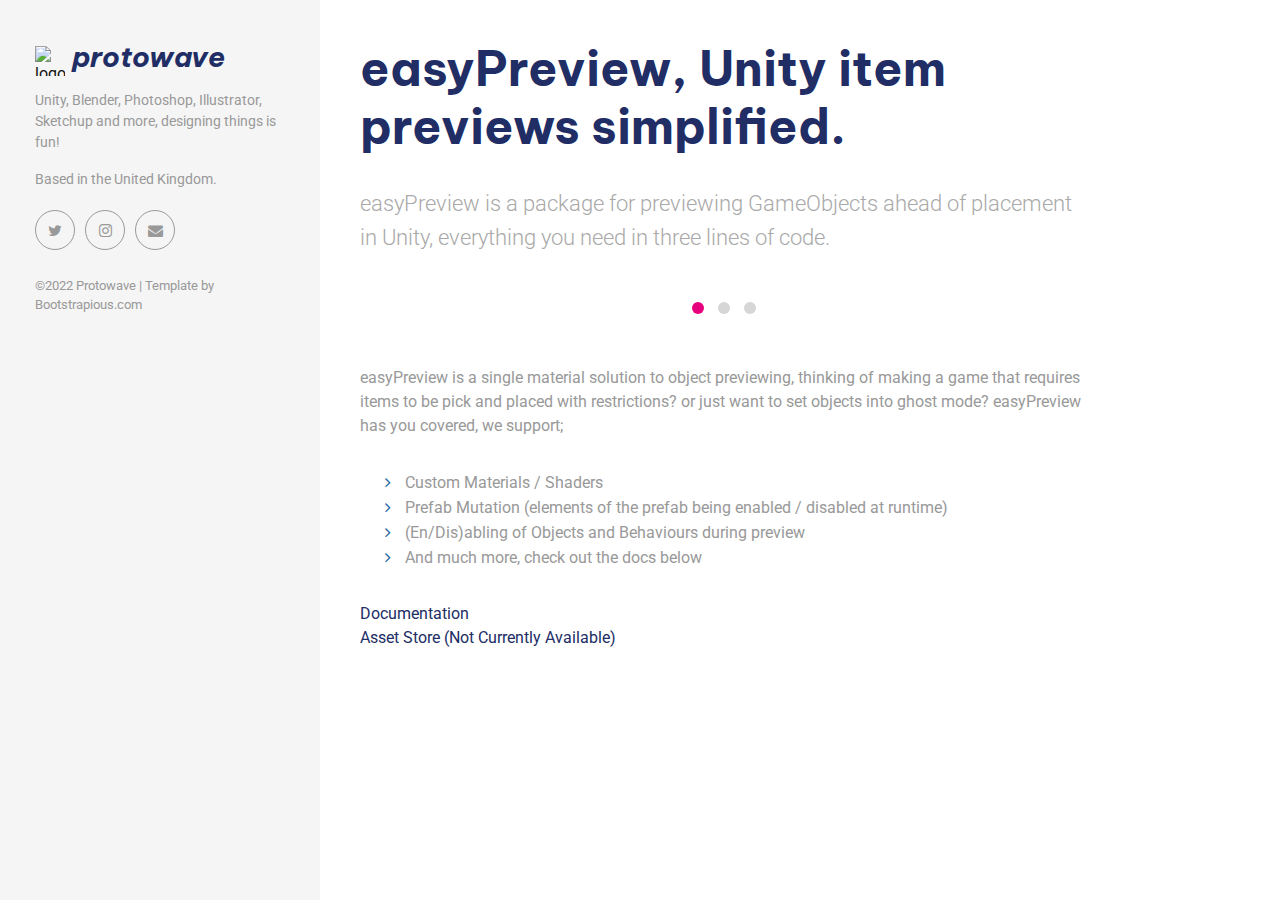
==== commit 7c13260c: "updates" ====
--- a/easyPreview.html
+++ b/easyPreview.html
@@ -70,7 +70,7 @@
         <div class="col-md-8 col-lg-9 content-column white-background">
           <div class="small-navbar d-flex d-md-none">
             <button type="button" data-toggle="offcanvas" class="btn btn-outline-primary"> <i class="fa fa-align-left mr-2"></i>Menu</button>
-            <h1 class="small-navbar-heading"> <a href="index.html">Creative </a></h1>
+            <!--<h1 class="small-navbar-heading"> <a href="index.html">Creative </a></h1>-->
           </div>
           <div class="row">
             <div class="col-xl-10">
--- a/css/custom.css
+++ b/css/custom.css
@@ -1 +1,100 @@
-/* your styles go here */+/* your styles go here */
+
+
+
+  #title_Override {
+    color: #212d65 !important;
+    font-size: 28px;
+    font-family: 'Be Vietnam Pro', sans-serif;
+    font-style: italic !important;
+    text-transform: none !important;
+    font-weight: 700;
+  }
+
+
+
+  #logo_div {
+      display: flex;
+  }
+
+
+  #title_logo {
+
+    margin-top: 6px;
+    margin-right: 7px;
+
+  }
+
+
+  .sidebar-p {
+    font-size: 14px;
+  }
+
+
+  .sidebar-link.active, .sidebar-link.active::before {
+    color: #212d65 !important;
+  }
+
+
+  .box-masonry h4 a {
+    color: #212d65 !important;
+  }
+
+  .box-masonry-text {
+    margin-bottom: 0px !important;
+  }
+
+ 
+  .box-masonry-text h4 {
+        margin-bottom: 0px !important;
+        text-align: center;
+  }
+
+
+  .box-masonry-text p {
+      font-size: 14px;
+      color: rgb(169, 169, 169) !important;
+  }
+
+  .owl-dot.active span {
+      background-color: #e6007e !important;
+  }
+
+
+  .document_links {
+      color: #212d65 !important;
+  }
+
+  .lead {
+    color: rgb(169, 169, 169) !important;
+  }
+
+  h1 {
+    font-family: 'Be Vietnam Pro', sans-serif;
+    text-transform: none !important;
+    font-weight: 700;
+    color: #212d65 !important;    
+  }
+
+
+ .btn-outline-primary {
+  color: #212d65 !important;  
+  border-color: #212d65 !important;
+ }
+
+ .btn-outline-primary:hover {
+  color: #212d65 !important;  
+  border-color: #212d65 !important;
+  background-color: #e6007e !important;
+ }
+
+
+  @media (max-width: 767.98px) {
+
+
+    #logo_div {
+      display: block !important;
+    }
+
+  }
+ 